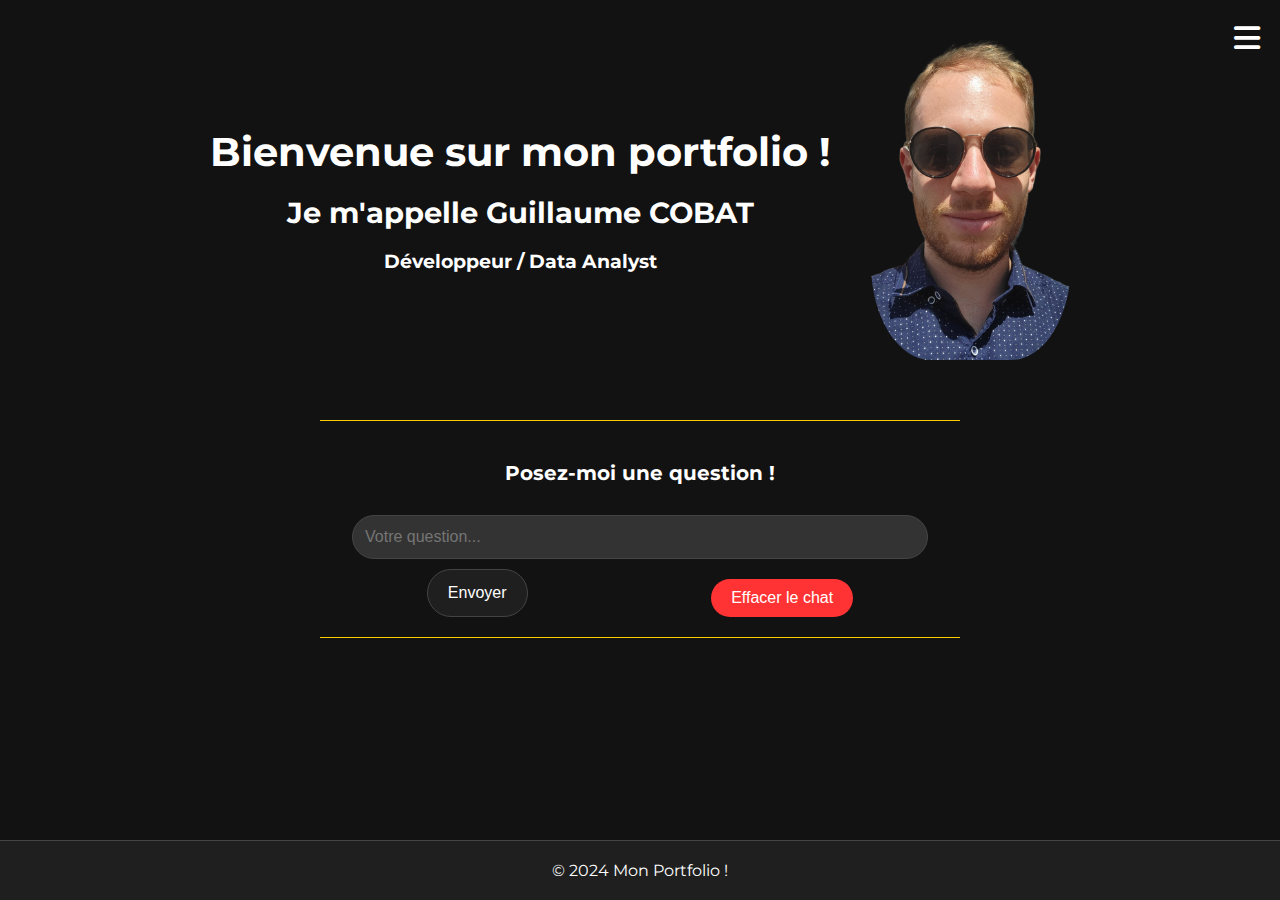
==== html/accueil.html @ 6ee1c1c0 "modif texte formation" ====
<!DOCTYPE html>
<html lang="fr">
<head>
    <meta charset="UTF-8">
    <meta name="viewport" content="width=device-width, initial-scale=1.0">
    <title>Mon Portfolio</title>
    <link rel="stylesheet" href="../styles/style.css">
    <link rel="stylesheet" href="../styles/chat.css">
    <link rel="stylesheet" href="../styles/footer.css">
    <link rel="stylesheet" href="../styles/menu.css"> <!-- Lien vers le CSS du menu -->
    <link rel="stylesheet" href="../styles/accueil.css"> <!-- Lien vers le CSS d'accueil -->
    <link rel="stylesheet" href="https://cdnjs.cloudflare.com/ajax/libs/font-awesome/6.0.0-beta3/css/all.min.css"> <!-- Importer Font Awesome pour les icônes -->
    <link href="https://fonts.googleapis.com/css2?family=Montserrat:wght@400;700&display=swap" rel="stylesheet">
</head>
<body>
    <div id="menu-container">
        <div class="menu-icon" onclick="toggleMenu()">
            <i class="fas fa-bars"></i> <!-- Icône de menu burger -->
        </div>
        <div id="menu" class="hidden"> <!-- Conteneur pour le menu -->
            <!-- Contenu chargé ici -->
        </div>
    </div>

        <!-- Section avec photo et informations -->
    <section class="info-section">
        <img src="../images/profil2.png" alt="Guillaume COBAT" class="profile-photo">
        <div class="info-text">
            <h1 class="animate-title">Bienvenue sur mon portfolio !</h1>
            <br>
            <h2 class="animate-fadein">Je m'appelle Guillaume COBAT</h2>
            <br>
            <h3 class="animate-fadein">Développeur / Data Analyst</h3>
        </div>
    </section>


    <main>
        <div class="chat-prompt">Posez-moi une question !</div> <!-- Texte centré -->
        <div id="chat-log" class="chat-log"></div> <!-- Log de chat pour afficher les messages -->
        <input type="text" id="user-input" placeholder="Votre question...">
        <div class="button-container">
            <button onclick="sendMessage()">Envoyer</button>
            <button onclick="clearChat()" class="clear-button">Effacer le chat</button> <!-- Bouton pour effacer le chat -->
        </div>
    </main>
    
    

    <div class="chat-box" id="chat-box">
        <div class="chat-header">
            <h3>Chatbot</h3>
            <button onclick="toggleChat()">✖</button>
        </div>
        <div class="chat-log" id="chat-log-inner"></div> <!-- Log de chat pour afficher les messages -->
        <input type="text" id="user-input-chat" placeholder="Votre question...">
        <button onclick="sendMessage()">Envoyer</button>
    </div>


    

    <footer>
        <p>&copy; 2024 Mon Portfolio !</p>
    </footer>

    <script src="../scripts/utils.js"></script>
    <script src="../scripts/chat.js"></script>
    <script src="../scripts/menu.js"></script> <!-- Inclusion du script menu.js -->
</body>
</html>
---- styles/style.css ----
/* Reset de base */
* {
    margin: 0;
    padding: 0;
    box-sizing: border-box;
}

body {
    font-family: 'Montserrat', sans-serif; /* Utiliser Montserrat comme police */
    background-color: #121212; /* Noir adouci */
    color: #ffffff;
    display: flex;
    flex-direction: column;
    min-height: 100vh; /* Cela garantit que le body prend toute la hauteur de la fenêtre */
}
---- styles/chat.css ----
/* MAIN */
main {
    width: 50vw; /* Largeur fixée à 50% de la largeur de la fenêtre */
    margin: 20px auto; /* Centre le main */
    padding: 20px; /* Ajoute un padding pour espacer le contenu */
    
    border-top: 1px solid #ffcc00; /* Bordure supérieure en jaune */
    border-bottom: 1px solid #ffcc00; /* Bordure inférieure en jaune */
}


/* Responsive pour main */
@media (max-width: 1200px) {
    main {
        width: 60vw; /* Augmente la largeur à 60% pour les écrans moyens */
    }
}

@media (max-width: 992px) {
    main {
        width: 70vw; /* Augmente la largeur à 70% pour les tablettes */
    }
}

@media (max-width: 768px) {
    main {
        width: 80vw; /* Passe à 80% pour les écrans plus petits */
    }
}

@media (max-width: 576px) {
    main {
        width: 90vw; /* Presque pleine largeur sur les petits écrans */
    }
}

@media (max-width: 400px) {
    main {
        width: 95vw; /* Ajuste à 95% pour les très petits écrans */
    }
}

/* CHATBOX */
.chat-box {
    display: none; /* Masqué par défaut */
    position: fixed;
    bottom: 70px;
    right: 20px;
    width: 50%; /* Modifié pour prendre 50% de la largeur de l'écran */
    max-width: 350px; /* Largeur maximale pour la boîte de chat */
    background-color: #222; /* Couleur de fond de la boîte de chat */
    border: 1px solid #444; /* Bordure gris foncé */
    border-radius: 8px;
    box-shadow: 0 0 5px rgba(255, 255, 255, 0.1);
    padding: 10px; /* Ajoutez du padding ici pour espacer le contenu */
    transition: transform 0.3s ease, box-shadow 0.3s ease;
}

.chat-box:hover {
    transform: translateY(-5px); /* Légère élévation de la boîte */
    box-shadow: 0 4px 8px rgba(0, 0, 0, 0.2); /* Ombre douce */
}

/* Log de chat */
#chat-log {
    width: 100%; /* Prendre toute la largeur de la boîte de chat */
    max-height: 250px; /* Limite la hauteur du log de chat */
    margin: 0 auto; /* Centrer le chat log */
    overflow-y: auto; /* Défilement vertical si nécessaire */
    display: flex;
    flex-direction: column; /* Alignement vertical des messages */
}

/* En-tête du chat */
.chat-header {
    background: #1f1f1f; /* Couleur de fond de l'en-tête */
    padding: 10px;
    border-top-left-radius: 8px;
    border-top-right-radius: 8px;
    color: #ffffff;
    text-align: center; /* Centre le texte dans l'en-tête */
}

/* Styles pour les messages de l'utilisateur */
.user-message {
    background-color: #333; /* Couleur de fond légèrement plus claire */
    color: #ffffff; /* Texte en blanc */
    margin-bottom: 10px; /* Espacement entre les messages */
    border-radius: 10px; /* Bords arrondis */
    padding: 10px 15px; /* Ajout de padding pour une meilleure présentation */
    border: 1px solid #444; /* Bordure gris foncé */
    max-width: 80%; /* Limite la largeur maximale */
    align-self: flex-end; /* Aligne les messages de l'utilisateur à droite */
    box-shadow: 0 2px 5px rgba(0, 0, 0, 0.2); /* Ajoute une légère ombre */
    transition: transform 0.3s ease, box-shadow 0.3s ease;
}

/* Hover pour les messages utilisateur */
.user-message:hover {
    transform: scale(1.02); /* Légère augmentation de taille */
    box-shadow: 0 4px 6px rgba(0, 0, 0, 0.2); /* Accentuation de l’ombre */
}

/* Styles pour les messages du bot */
.bot-message {
    background-color: #222; /* Couleur de fond plus sombre */
    color: #ffffff; /* Texte en blanc */
    margin-bottom: 10px; /* Espacement entre les messages */
    border-radius: 10px; /* Bords arrondis */
    padding: 10px 15px; /* Ajout de padding pour une meilleure présentation */
    border: 1px solid #444; /* Bordure gris foncé */
    max-width: 80%; /* Limite la largeur maximale */
    align-self: flex-start; /* Aligne les messages du bot à gauche */
    box-shadow: 0 2px 5px rgba(0, 0, 0, 0.2); /* Ajoute une légère ombre */
    transition: transform 0.3s ease, box-shadow 0.3s ease;
}

/* Hover pour les messages du bot */
.bot-message:hover {
    transform: scale(1.02); /* Légère augmentation de taille */
    box-shadow: 0 4px 6px rgba(0, 0, 0, 0.2); /* Accentuation de l’ombre */
}

/* Champs de texte et bouton */
input[type="text"] {
    width: calc(100% - 24px); /* Prendre toute la largeur moins le padding */
    padding: 12px;
    border-radius: 25px;
    border: 1px solid #444; /* Bordure gris foncé */
    background-color: #333333; /* Fond gris foncé */
    color: #ffffff; /* Texte en blanc */
    font-size: 16px;
    margin: 10px 0; /* Marge au-dessus et en dessous du champ de saisie */
    display: block; /* S'assure que l'input prend toute la largeur */
    margin-left: auto; /* Centre l'input */
    margin-right: auto; /* Centre l'input */
    transition: background-color 0.3s ease, box-shadow 0.3s ease;
}

/* Hover pour la barre de texte */
input[type="text"]:hover {
    background-color: #444; /* Légère variation de couleur au survol */
    box-shadow: 0 0 6px rgba(255, 255, 255, 0.2); /* Ajoute une légère ombre brillante */
}

button {
    padding: 12px 20px;
    border: 1px solid #444; /* Bordure gris foncé */
    border-radius: 25px;
    background-color: #1f1f1f; /* Fond du bouton */
    color: #ffffff; /* Texte en blanc */
    font-size: 16px;
    cursor: pointer;
    transition: background-color 0.3s, transform 0.2s;
    display: block; /* S'assure que le bouton prend toute la largeur */
    margin: 0 auto; /* Centre le bouton */
}

button:hover {
    background-color: #333333; /* Fond gris clair au survol */
}

/* Le message au-dessus (Posez-moi une question) */
.chat-prompt {
    text-align: center; /* Centre le texte */
    margin: 20px 0; /* Ajoute plus de marge en haut et en bas */
    font-size: 20px; /* Augmente la taille de la police */
    font-weight: bold; /* Rend le texte en gras, si souhaité */
    color: #ffffff; /* Couleur blanche pour le texte */
    cursor: pointer;
    transition: color 0.3s ease, transform 0.3s ease;
}

.chat-prompt:hover {
    color: #FFD700; /* Change la couleur en or au survol */
}

.clear-button {
    padding: 10px 20px;
    margin-top: 10px;
    background-color: #ff3333; /* Couleur de fond rouge pour distinguer le bouton */
    border: none;
    color: #fff;
    border-radius: 25px;
    font-size: 16px;
    cursor: pointer;
    transition: background-color 0.3s;
}

.clear-button:hover {
    background-color: #cc0000; /* Couleur au survol */
}


.button-container {
    display: flex; /* Aligne les éléments enfants en ligne */
    gap: 10px; /* Espacement entre les boutons */
    justify-content: center; /* Centre les boutons si nécessaire */
    margin-top: 10px;
}

button, .clear-button {
    padding: 10px 20px;
    border-radius: 25px;
    font-size: 16px;
    cursor: pointer;
    transition: background-color 0.3s, transform 0.2s;
}
---- styles/footer.css ----
/* FOOTER */
footer {
    background: #1f1f1f;
    color: #ffffff;
    text-align: center;
    padding: 20px;
    border-top: 1px solid #444; /* Bordure gris foncé */
    margin-top: auto; /* Assurez-vous que cela est présent */
    width: 100%;
}

/* Changer le texte du footer en jaune au survol */
footer p:hover {
    color: #FFD700; /* Jaune doré au survol */
    transition: color 0.3s ease; /* Transition douce de couleur */
}
---- styles/menu.css ----
/* Styles pour le menu burger */
#menu-container {
    position: relative;
}

.menu-icon {
    position: absolute;
    top: 20px; /* Espacement du haut */
    right: 20px; /* Espacement à droite */
    font-size: 30px; /* Taille de l'icône */
    color: #fff; /* Couleur de l'icône */
    cursor: pointer; /* Curseur en main */
}

.menu-icon:hover {
    color: #FFD700; /* Changer de couleur au survol */
}

/* Styles pour le menu */
#menu {
    position: fixed; /* Rendre le menu fixe */
    top: 0;
    left: 0;
    width: 100%; /* Prendre toute la largeur de l'écran */
    height: 100%; /* Prendre toute la hauteur de l'écran */
    background-color: rgba(0, 0, 0, 0.99); /* Fond noir transparent */
    color: #fff; /* Couleur du texte */
    display: flex; /* Utiliser flexbox pour centrer le contenu */
    align-items: center; /* Centrer verticalement */
    justify-content: center; /* Centrer horizontalement */
    opacity: 0; /* Commence invisible */
    transform: translateY(-100%); /* Positionner le menu hors de l'écran */
    transition: opacity 0.5s, transform 0.5s; /* Animation d'ouverture */
    z-index: 999; /* Assurez-vous que le menu est au-dessus */
    visibility: hidden; /* Cacher le menu au départ */
}

/* Classes d'état pour afficher le menu */
#menu.visible {
    opacity: 1; /* Rendre le menu visible */
    transform: translateY(0); /* Faire glisser le menu dans la vue */
    visibility: visible; /* Rendre visible */
}

/* Classe pour cacher le menu */
#menu.hidden {
    opacity: 0; /* Cacher le menu */
    transform: translateY(-100%); /* Remettre le menu hors de l'écran */
    visibility: hidden; /* Assurer que le menu n'est pas visible */
}

/* Styles pour le contenu du menu */
.menu-content {
    text-align: center; /* Centrer le texte */
}

.menu-content ul {
    list-style: none; /* Supprimer les puces de la liste */
    padding: 0; /* Enlever le padding */
}

.menu-content li {
    margin: 20px 0; /* Espacement entre les éléments */
}

/* Augmenter la taille du texte du menu */
.menu-content a {
    color: #fff; /* Couleur des liens */
    text-decoration: none; /* Supprimer le soulignement */
    font-size: 28px; /* Taille de la police augmentée */
    position: relative; /* Nécessaire pour l'effet de soulignement */
    transition: color 0.3s ease, background-color 0.3s ease; /* Transition pour les changements de couleur */
}


/* Effet au hover pour les liens */
.menu-content a:hover {
    color: #ffcc00; /* Couleur du texte au survol */
    background-color: rgba(255, 255, 255, 0.1); /* Couleur de fond au survol */
    padding: 5px; /* Ajoute un espacement */
    border-radius: 5px; /* Arrondi les coins */
}

/* Effet de survol jaune pour la croix de fermeture */
.close {
    font-size: 80px; /* Taille du bouton de fermeture */
    position: absolute; /* Positionner le bouton en haut à droite */
    top: 20px;
    right: 30px;
    cursor: pointer; /* Changer le curseur sur hover */
    color: #fff; /* Couleur par défaut de la croix */
    transition: color 0.3s ease; /* Transition pour le hover */
}

/* Couleur jaune au survol pour la croix de fermeture */
.close:hover {
    color: #FFD700; /* Couleur jaune au survol */
}
---- styles/accueil.css ----
/* Animation d'apparition du texte */
@keyframes fadeInSlideUp {
    0% {
        opacity: 0; /* Complètement transparent */
        transform: translateY(30px); /* Décalage vers le bas */
    }
    100% {
        opacity: 1; /* Entièrement opaque */
        transform: translateY(0); /* Position normale */
    }
}

/* Appliquer l'animation sur le texte d'information */
.info-text {
    animation: fadeInSlideUp 1s ease-out forwards; /* Durée et effet de l'animation */
}

/* Section d'information */
.info-section {
    background-color: #121212;
    display: flex;
    flex-direction: row-reverse;
    align-items: center;
    justify-content: center;
    padding: 40px 20px;
    color: #ffffff;
    text-align: center;
}

/* Photo de profil */
.profile-photo {
    width: 200px;
    height: 320px;
    border-radius: 30%;
    margin-left: 40px;
    object-fit: cover;
    transition: transform 0.3s ease; /* Transition douce pour l'animation au hover */
}

/* Texte d'information */
.info-text h1 {
    font-size: 2.5em; /* Taille du texte plus grande pour les écrans larges */
}

.info-text h2 {
    font-size: 1.8em;
}

.info-text h3 {
    font-size: 1.2em;
}

/* Animation au hover pour les titres */
h1:hover, h2:hover, h3:hover {
    color: #FFD700;
    transition: color 0.3s ease, transform 0.3s ease;
}

/* Animation au hover pour la photo */
.profile-photo:hover {
    transform: scale(1.1);
}

/* Responsive : Pour les écrans de moins de 768px */
@media (max-width: 768px) {
    .info-section {
        flex-direction: column; /* Met la photo sous le texte */
    }

    .profile-photo {
        margin-left: 0; /* Supprime l'espacement gauche */
        margin-bottom: 20px; /* Ajoute de l'espacement en dessous */
        width: 150px; /* Réduit la largeur de la photo */
        height: 240px; /* Réduit la hauteur de la photo pour garder le ratio */
    }

    .info-text h1 {
        font-size: 2em; /* Réduit la taille du texte pour les petits écrans */
    }

    .info-text h2 {
        font-size: 1.5em;
    }

    .info-text h3 {
        font-size: 1em;
    }
}

/* Responsive : Pour les écrans de moins de 480px */
@media (max-width: 480px) {
    .info-text h1 {
        font-size: 1.8em; /* Taille plus petite pour les très petits écrans */
    }

    .info-text h2 {
        font-size: 1.3em;
    }

    .info-text h3 {
        font-size: 0.9em;
    }

    .profile-photo {
        width: 120px; /* Taille plus petite de la photo */
        height: 192px; /* Ajuste la hauteur pour le ratio */
    }
}
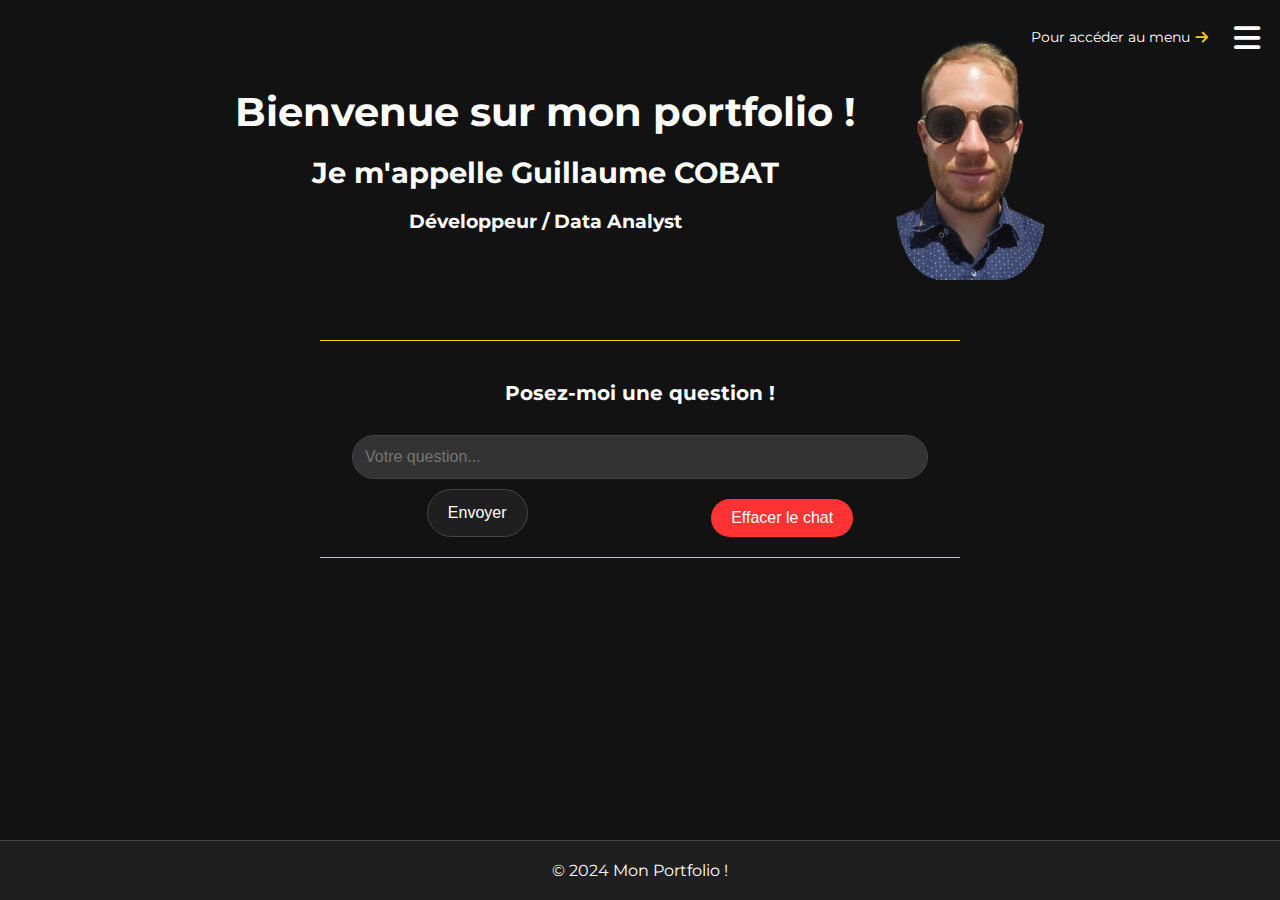
==== commit 37beba74: "modif page accueil" ====
--- a/html/accueil.html
+++ b/html/accueil.html
@@ -16,6 +16,11 @@
     <div id="menu-container">
         <div class="menu-icon" onclick="toggleMenu()">
             <i class="fas fa-bars"></i> <!-- Icône de menu burger -->
+        </div>
+            <!-- Message pour les utilisateurs PC -->
+        <div class="desktop-menu-hint">
+            <span>Pour accéder au menu</span>
+            <i class="fas fa-arrow-left"></i> <!-- Icône de flèche vers la gauche -->
         </div>
         <div id="menu" class="hidden"> <!-- Conteneur pour le menu -->
             <!-- Contenu chargé ici -->
--- a/styles/accueil.css
+++ b/styles/accueil.css
@@ -29,8 +29,8 @@
 
 /* Photo de profil */
 .profile-photo {
-    width: 200px;
-    height: 320px;
+    width: 150px;
+    height: 240px;
     border-radius: 30%;
     margin-left: 40px;
     object-fit: cover;
@@ -102,7 +102,39 @@
     }
 
     .profile-photo {
-        width: 120px; /* Taille plus petite de la photo */
-        height: 192px; /* Ajuste la hauteur pour le ratio */
+        width: 75px; /* Taille plus petite de la photo */
+        height: 120px; /* Ajuste la hauteur pour le ratio */
     }
 }
+
+
+
+/* Afficher uniquement sur les grands écrans */
+@media (min-width: 1024px) {
+    .desktop-menu-hint {
+        position: absolute;
+        top: 20px; /* Ajustez pour positionner le texte près du menu */
+        right: 60px; /* Utilisez right au lieu de left pour placer à droite */
+        color: white;
+        font-size: 0.9em;
+        display: flex;
+        align-items: center;
+        gap: 5px; /* Espace entre le texte et la flèche */
+        background-color: #121212; /* Fond semi-transparent pour meilleure lisibilité */
+        padding: 8px 12px;
+        border-radius: 5px;
+    }
+
+    .desktop-menu-hint i {
+        font-size: 1em; /* Taille de la flèche */
+        color: #ffcc00; /* Couleur jaune pour la flèche */
+        transform: rotate(180deg); /* Inverser la flèche pour qu'elle pointe vers la gauche */
+    }
+}
+
+/* Cacher le texte explicatif sur les petits écrans */
+@media (max-width: 1023px) {
+    .desktop-menu-hint {
+        display: none;
+    }
+}
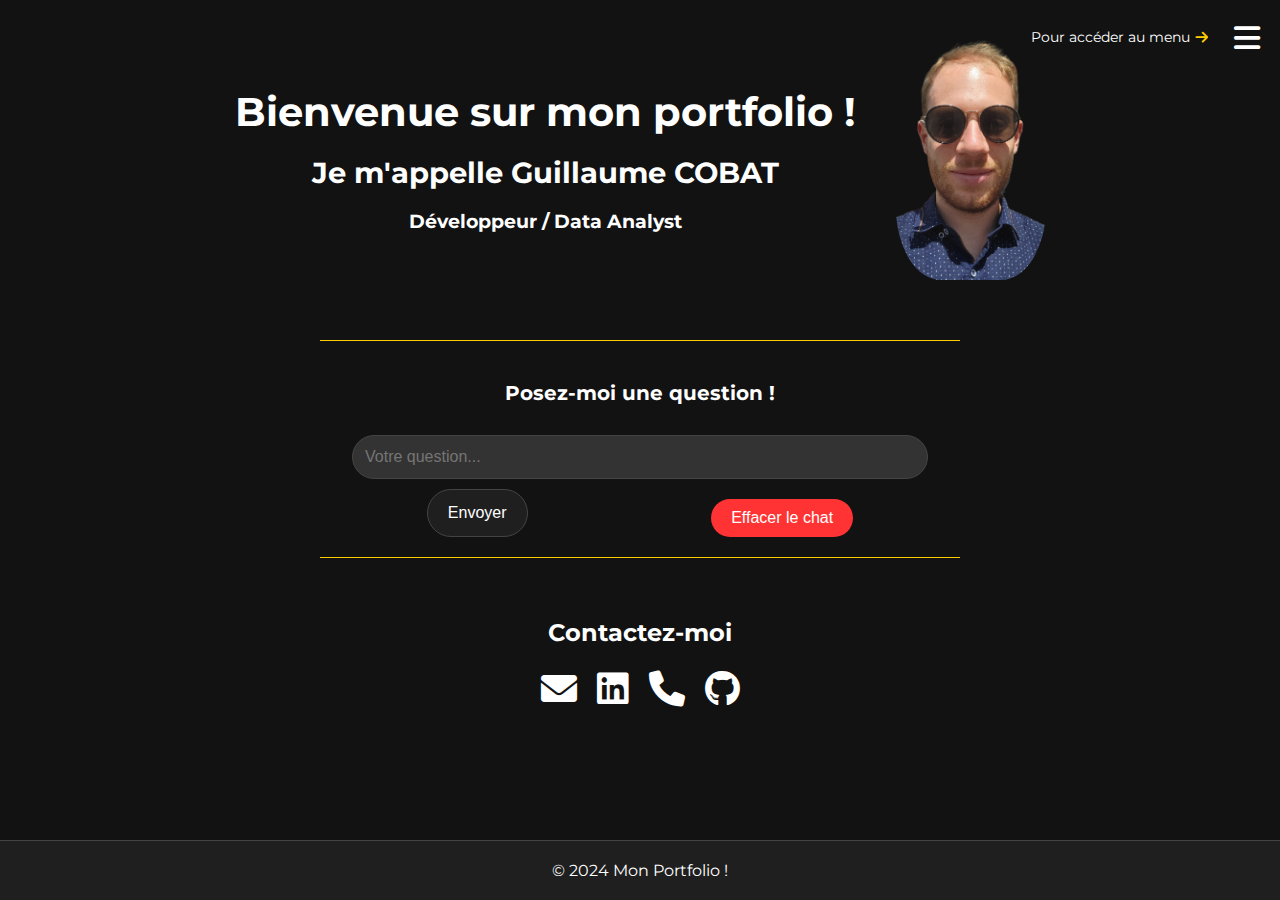
==== commit c8212217: "ajout contact" ====
--- a/html/accueil.html
+++ b/html/accueil.html
@@ -11,6 +11,8 @@
     <link rel="stylesheet" href="../styles/accueil.css"> <!-- Lien vers le CSS d'accueil -->
     <link rel="stylesheet" href="https://cdnjs.cloudflare.com/ajax/libs/font-awesome/6.0.0-beta3/css/all.min.css"> <!-- Importer Font Awesome pour les icônes -->
     <link href="https://fonts.googleapis.com/css2?family=Montserrat:wght@400;700&display=swap" rel="stylesheet">
+    <link rel="stylesheet" href="https://cdnjs.cloudflare.com/ajax/libs/font-awesome/6.0.0-beta3/css/all.min.css">
+
 </head>
 <body>
     <div id="menu-container">
@@ -62,6 +64,24 @@
         <button onclick="sendMessage()">Envoyer</button>
     </div>
 
+    <div class="social-media-section">
+        <h2>Contactez-moi</h2>
+        <div class="social-media-icons">
+            <a href="mailto:guillaume.cobat@outlook.com" target="_blank" aria-label="Email">
+                <i class="fas fa-envelope"></i> <!-- Icône de mail -->
+            </a>
+            <a href="https://www.linkedin.com/in/guill-cobat/" target="_blank" aria-label="LinkedIn">
+                <i class="fab fa-linkedin"></i> <!-- Icône LinkedIn -->
+            </a>
+            <a href="tel:+33770063499" aria-label="Téléphone">
+                <i class="fas fa-phone"></i> <!-- Icône de téléphone -->
+            </a>
+            <a href="https://github.com/Pulkio" target="_blank" aria-label="GitHub">
+                <i class="fab fa-github"></i> <!-- Icône GitHub -->
+            </a>
+        </div>
+    </div>
+    
 
     
 
--- a/styles/chat.css
+++ b/styles/chat.css
@@ -172,7 +172,7 @@
 }
 
 .chat-prompt:hover {
-    color: #FFD700; /* Change la couleur en or au survol */
+    color: #ffcc00; /* Change la couleur en or au survol */
 }
 
 .clear-button {
--- a/styles/footer.css
+++ b/styles/footer.css
@@ -11,6 +11,6 @@
 
 /* Changer le texte du footer en jaune au survol */
 footer p:hover {
-    color: #FFD700; /* Jaune doré au survol */
+    color: #ffcc00; /* Jaune doré au survol */
     transition: color 0.3s ease; /* Transition douce de couleur */
 }
--- a/styles/menu.css
+++ b/styles/menu.css
@@ -13,7 +13,7 @@
 }
 
 .menu-icon:hover {
-    color: #FFD700; /* Changer de couleur au survol */
+    color: #ffcc00; /* Changer de couleur au survol */
 }
 
 /* Styles pour le menu */
@@ -94,5 +94,5 @@
 
 /* Couleur jaune au survol pour la croix de fermeture */
 .close:hover {
-    color: #FFD700; /* Couleur jaune au survol */
+    color: #ffcc00; /* Couleur jaune au survol */
 }--- a/styles/accueil.css
+++ b/styles/accueil.css
@@ -52,7 +52,7 @@
 
 /* Animation au hover pour les titres */
 h1:hover, h2:hover, h3:hover {
-    color: #FFD700;
+    color: #ffcc00;
     transition: color 0.3s ease, transform 0.3s ease;
 }
 
@@ -138,3 +138,40 @@
         display: none;
     }
 }
+
+/* Ajoutez la règle suivante pour changer la couleur au hover */
+.desktop-menu-hint:hover {
+    color: #ffcc00; /* Couleur au hover */
+}
+
+
+
+.social-media-section {
+    text-align: center; /* Centre le texte */
+    margin-top: 40px; /* Espace au-dessus de la section */
+    padding-bottom: 40px; /* Espace en bas de la section pour éviter le collage avec le footer */
+    color: #ffffff; /* Couleur du texte */
+}
+
+.social-media-section h2 {
+    margin-bottom: 20px; /* Espace en dessous du titre */
+}
+
+.social-media-icons {
+    display: flex; /* Utiliser flexbox pour aligner les icônes */
+    justify-content: center; /* Centre les icônes horizontalement */
+    gap: 20px; /* Espace entre les icônes */
+}
+
+.social-media-icons a {
+    color: #ffffff; /* Couleur blanche des icônes */
+    font-size: 36px; /* Taille des icônes (plus grande) */
+    transition: color 0.3s ease; /* Transition douce pour le changement de couleur */
+}
+
+.social-media-icons a:hover {
+    color: #ffcc00; /* Couleur au hover */
+}
+
+
+
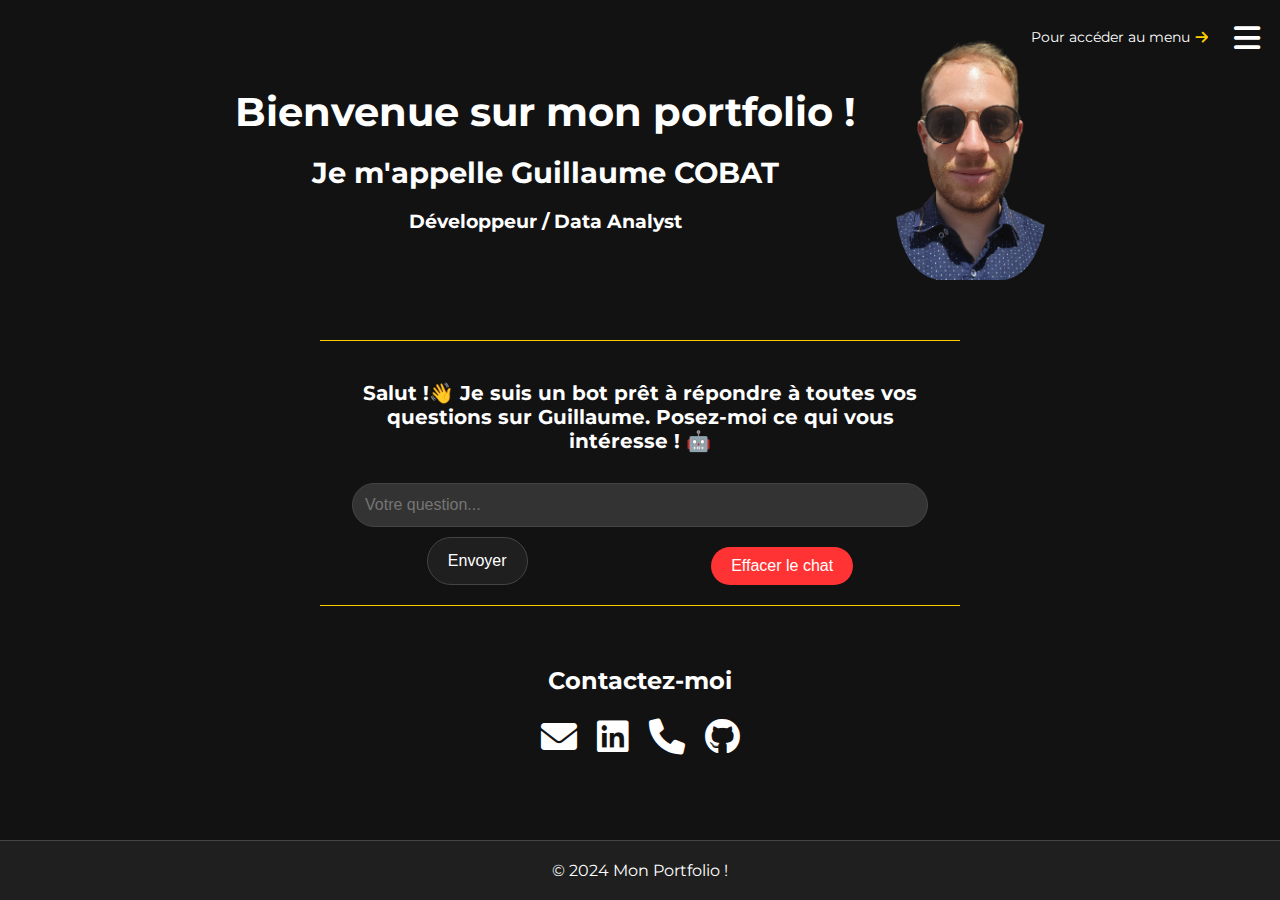
==== commit f15ed752: "modif message accueil" ====
--- a/html/accueil.html
+++ b/html/accueil.html
@@ -43,7 +43,7 @@
 
 
     <main>
-        <div class="chat-prompt">Posez-moi une question !</div> <!-- Texte centré -->
+        <div class="chat-prompt">Salut !👋 Je suis un bot prêt à répondre à toutes vos questions sur Guillaume. Posez-moi ce qui vous intéresse ! 🤖</div> <!-- Texte centré -->
         <div id="chat-log" class="chat-log"></div> <!-- Log de chat pour afficher les messages -->
         <input type="text" id="user-input" placeholder="Votre question...">
         <div class="button-container">
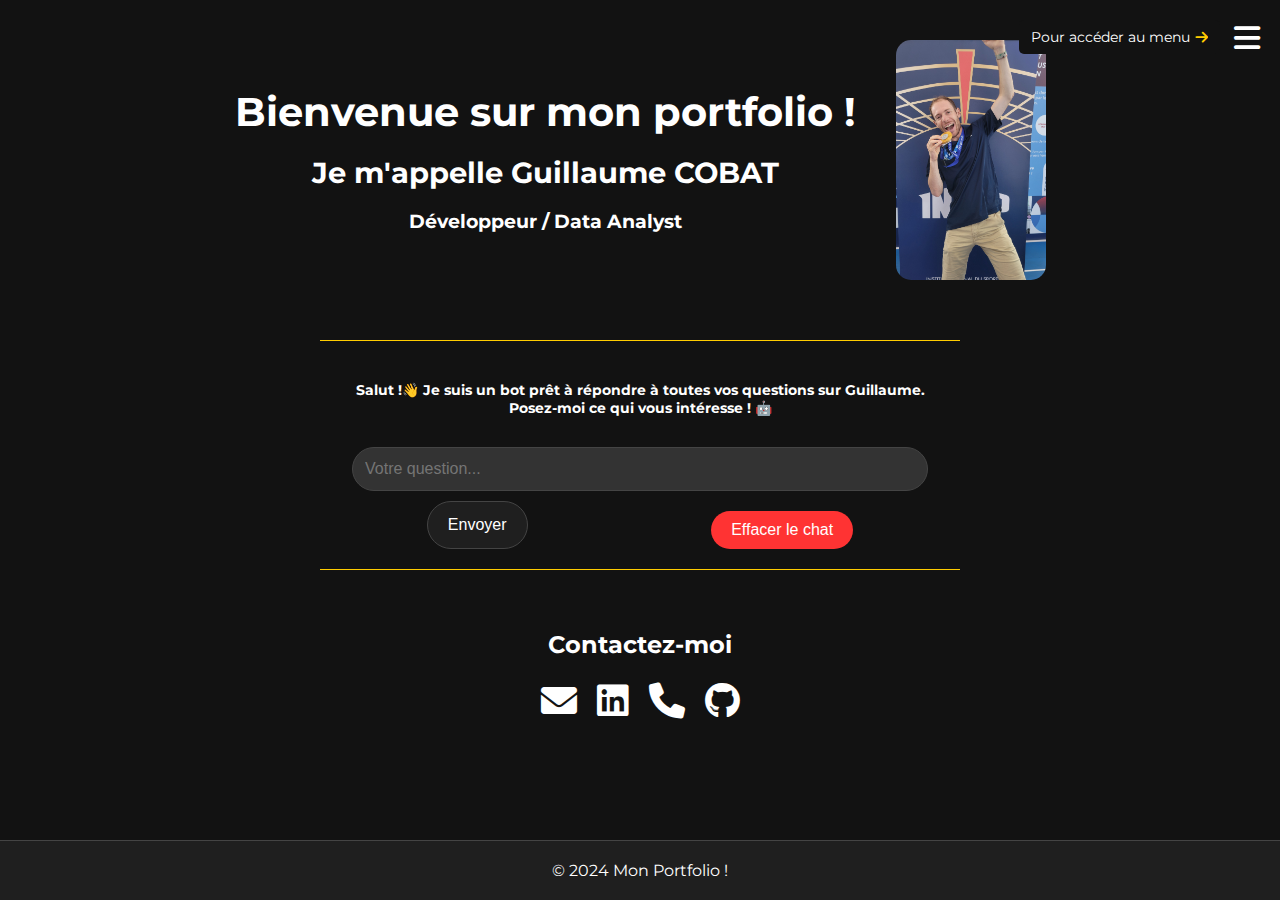
==== commit 4be31a15: "modif photo" ====
--- a/html/accueil.html
+++ b/html/accueil.html
@@ -31,7 +31,7 @@
 
         <!-- Section avec photo et informations -->
     <section class="info-section">
-        <img src="../images/profil2.png" alt="Guillaume COBAT" class="profile-photo">
+        <img src="../images/profil3.jpg" alt="Guillaume COBAT" class="profile-photo">
         <div class="info-text">
             <h1 class="animate-title">Bienvenue sur mon portfolio !</h1>
             <br>
--- a/styles/chat.css
+++ b/styles/chat.css
@@ -164,7 +164,7 @@
 .chat-prompt {
     text-align: center; /* Centre le texte */
     margin: 20px 0; /* Ajoute plus de marge en haut et en bas */
-    font-size: 20px; /* Augmente la taille de la police */
+    font-size: 14px; /* Augmente la taille de la police */
     font-weight: bold; /* Rend le texte en gras, si souhaité */
     color: #ffffff; /* Couleur blanche pour le texte */
     cursor: pointer;
--- a/styles/accueil.css
+++ b/styles/accueil.css
@@ -31,7 +31,7 @@
 .profile-photo {
     width: 150px;
     height: 240px;
-    border-radius: 30%;
+    border-radius: 15px;
     margin-left: 40px;
     object-fit: cover;
     transition: transform 0.3s ease; /* Transition douce pour l'animation au hover */
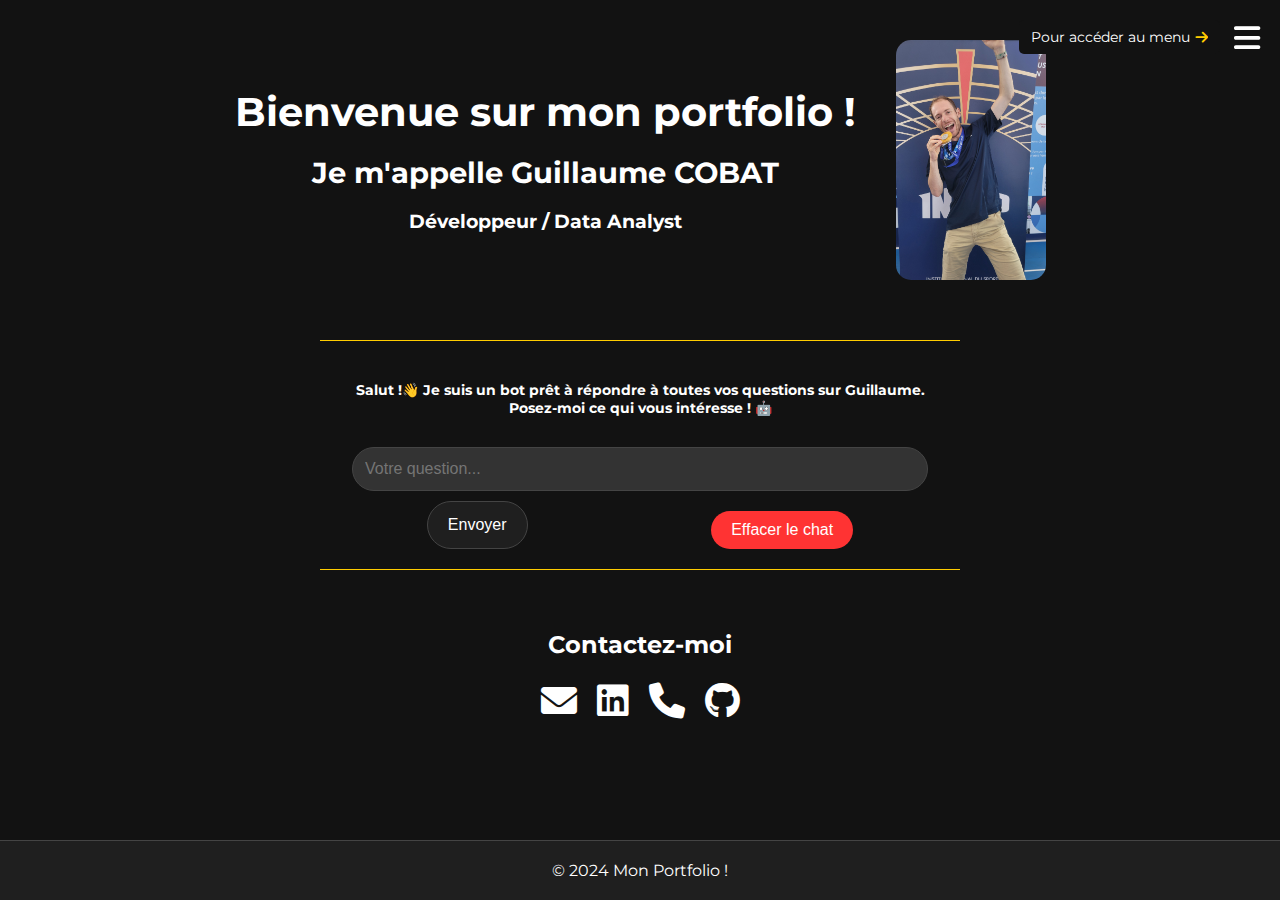
==== commit 49e8cacc: "ajout snake" ====
--- a/html/accueil.html
+++ b/html/accueil.html
@@ -90,6 +90,7 @@
     </footer>
 
     <script src="../scripts/utils.js"></script>
+    <script src="../scripts/loisirs.js"></script>
     <script src="../scripts/chat.js"></script>
     <script src="../scripts/menu.js"></script> <!-- Inclusion du script menu.js -->
 </body>
--- a/styles/menu.css
+++ b/styles/menu.css
@@ -4,9 +4,9 @@
 }
 
 .menu-icon {
-    position: absolute;
-    top: 20px; /* Espacement du haut */
-    right: 20px; /* Espacement à droite */
+    position: fixed; /* Rend l'icône sticky */
+    top: 20px; /* Distance par rapport au haut de la page */
+    right: 20px; /* Distance par rapport à la droite */
     font-size: 30px; /* Taille de l'icône */
     color: #fff; /* Couleur de l'icône */
     cursor: pointer; /* Curseur en main */
@@ -31,7 +31,7 @@
     opacity: 0; /* Commence invisible */
     transform: translateY(-100%); /* Positionner le menu hors de l'écran */
     transition: opacity 0.5s, transform 0.5s; /* Animation d'ouverture */
-    z-index: 999; /* Assurez-vous que le menu est au-dessus */
+    z-index: 1000; /* Assurez-vous que le menu est au-dessus */
     visibility: hidden; /* Cacher le menu au départ */
 }
 
--- a/styles/accueil.css
+++ b/styles/accueil.css
@@ -112,7 +112,7 @@
 /* Afficher uniquement sur les grands écrans */
 @media (min-width: 1024px) {
     .desktop-menu-hint {
-        position: absolute;
+        position: fixed;
         top: 20px; /* Ajustez pour positionner le texte près du menu */
         right: 60px; /* Utilisez right au lieu de left pour placer à droite */
         color: white;
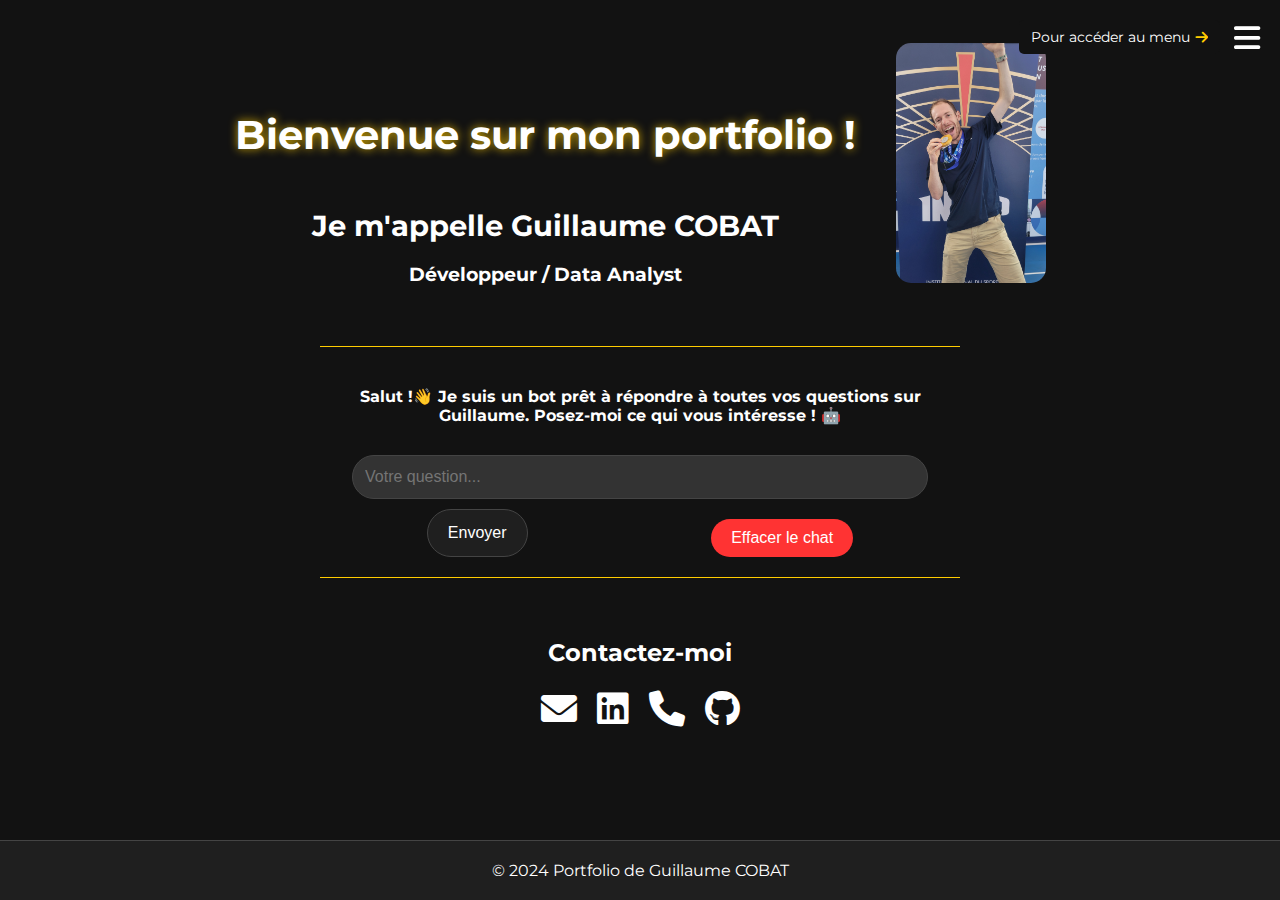
==== commit 075a8826: "ajouts nouveaux projets" ====
--- a/html/accueil.html
+++ b/html/accueil.html
@@ -86,7 +86,7 @@
     
 
     <footer>
-        <p>&copy; 2024 Mon Portfolio !</p>
+        <p>&copy; 2024 Portfolio de Guillaume COBAT</p>
     </footer>
 
     <script src="../scripts/utils.js"></script>
--- a/styles/style.css
+++ b/styles/style.css
@@ -13,3 +13,18 @@
     flex-direction: column;
     min-height: 100vh; /* Cela garantit que le body prend toute la hauteur de la fenêtre */
 }
+
+h1 {
+    margin-bottom: 30px;
+    padding-top: 70px;
+    text-align: center;
+    color: #ffffff;
+    transition: color 0.3s, text-shadow 0.3s; 
+    text-shadow: 0px 0px 10px rgba(255, 204, 0, 0.8); /* Ombre de texte */
+}
+
+/* Ajoutez cette règle pour le hover */
+h1:hover {
+    color: #ffcc00; 
+    text-shadow: 0px 0px 20px rgba(255, 204, 0, 1); /* Ombre plus prononcée */
+}--- a/styles/chat.css
+++ b/styles/chat.css
@@ -164,7 +164,7 @@
 .chat-prompt {
     text-align: center; /* Centre le texte */
     margin: 20px 0; /* Ajoute plus de marge en haut et en bas */
-    font-size: 14px; /* Augmente la taille de la police */
+    font-size: 1em; /* Augmente la taille de la police */
     font-weight: bold; /* Rend le texte en gras, si souhaité */
     color: #ffffff; /* Couleur blanche pour le texte */
     cursor: pointer;
--- a/styles/menu.css
+++ b/styles/menu.css
@@ -95,4 +95,4 @@
 /* Couleur jaune au survol pour la croix de fermeture */
 .close:hover {
     color: #ffcc00; /* Couleur jaune au survol */
-}+}
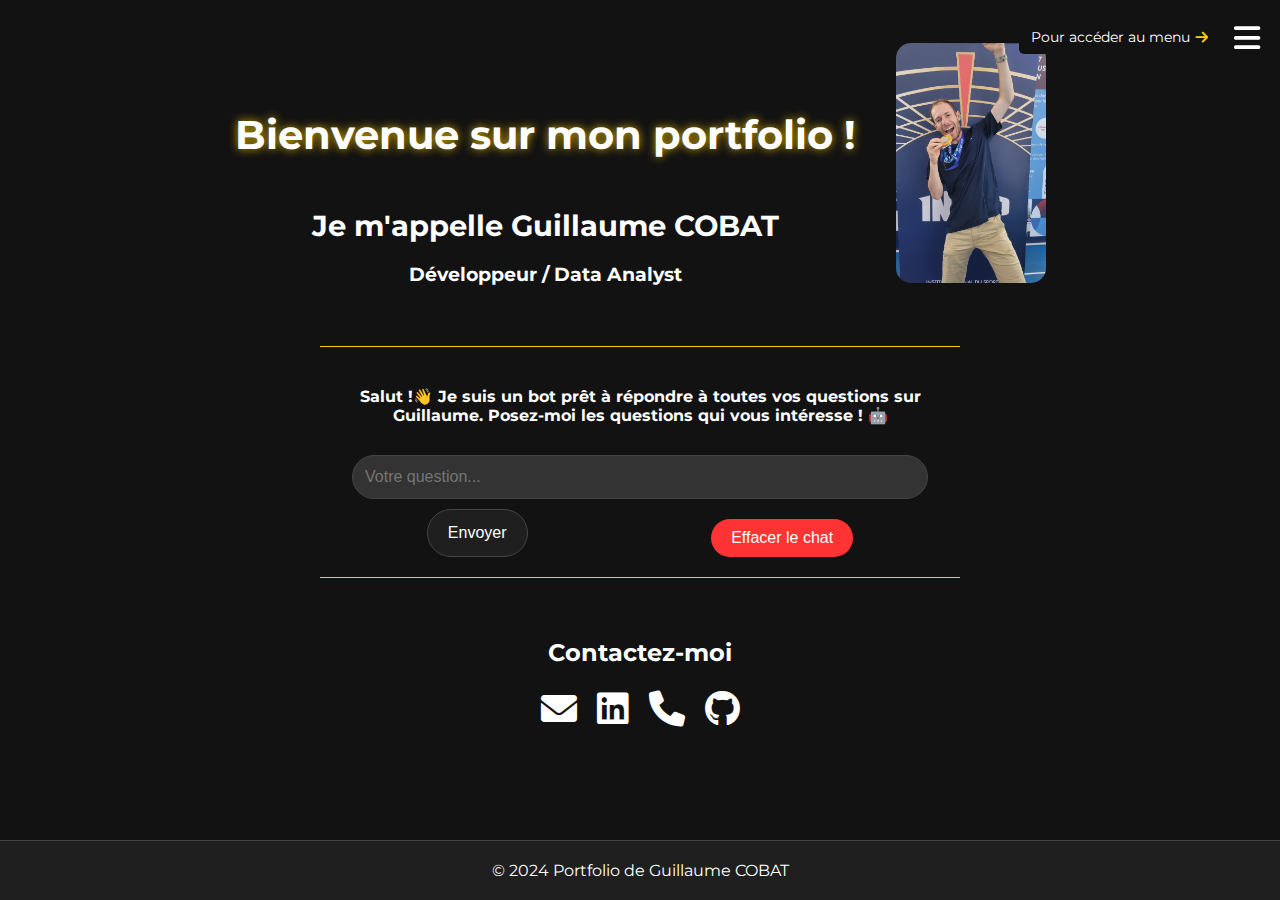
==== commit 7c756b5f: "modifs mineures" ====
--- a/html/accueil.html
+++ b/html/accueil.html
@@ -43,7 +43,7 @@
 
 
     <main>
-        <div class="chat-prompt">Salut !👋 Je suis un bot prêt à répondre à toutes vos questions sur Guillaume. Posez-moi ce qui vous intéresse ! 🤖</div> <!-- Texte centré -->
+        <div class="chat-prompt">Salut !👋 Je suis un bot prêt à répondre à toutes vos questions sur Guillaume. Posez-moi les questions qui vous intéresse ! 🤖</div> <!-- Texte centré -->
         <div id="chat-log" class="chat-log"></div> <!-- Log de chat pour afficher les messages -->
         <input type="text" id="user-input" placeholder="Votre question...">
         <div class="button-container">
@@ -90,7 +90,6 @@
     </footer>
 
     <script src="../scripts/utils.js"></script>
-    <script src="../scripts/loisirs.js"></script>
     <script src="../scripts/chat.js"></script>
     <script src="../scripts/menu.js"></script> <!-- Inclusion du script menu.js -->
 </body>
--- a/styles/menu.css
+++ b/styles/menu.css
@@ -54,6 +54,11 @@
     text-align: center; /* Centrer le texte */
 }
 
+/* Styles pour le contenu du menu */
+.menu-content h2 {
+    font-size: 2.5rem; /* Taille de police ajustée pour un meilleur rendu sur mobile */
+}
+
 .menu-content ul {
     list-style: none; /* Supprimer les puces de la liste */
     padding: 0; /* Enlever le padding */
@@ -70,6 +75,10 @@
     font-size: 28px; /* Taille de la police augmentée */
     position: relative; /* Nécessaire pour l'effet de soulignement */
     transition: color 0.3s ease, background-color 0.3s ease; /* Transition pour les changements de couleur */
+}
+
+.menu-content h2:hover {
+    color: #ffcc00; /* Couleur du texte au survol */
 }
 
 
